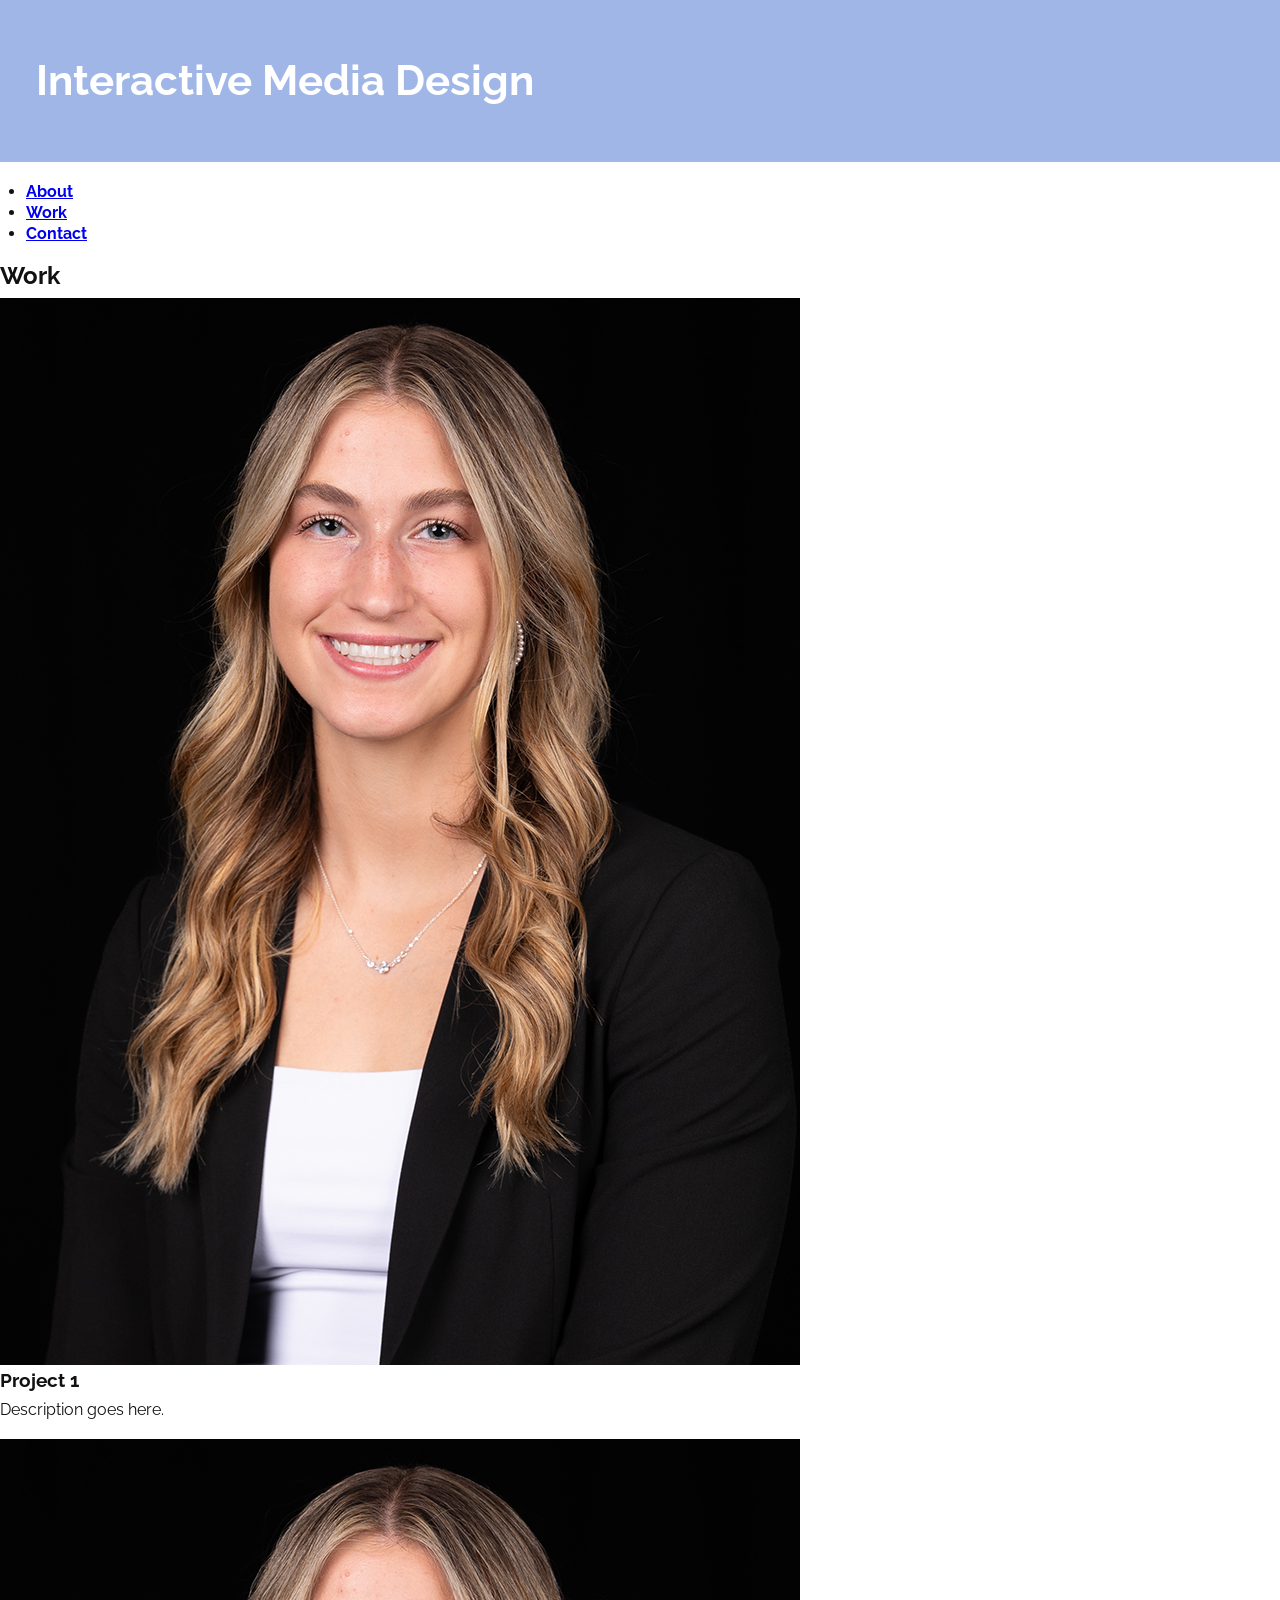
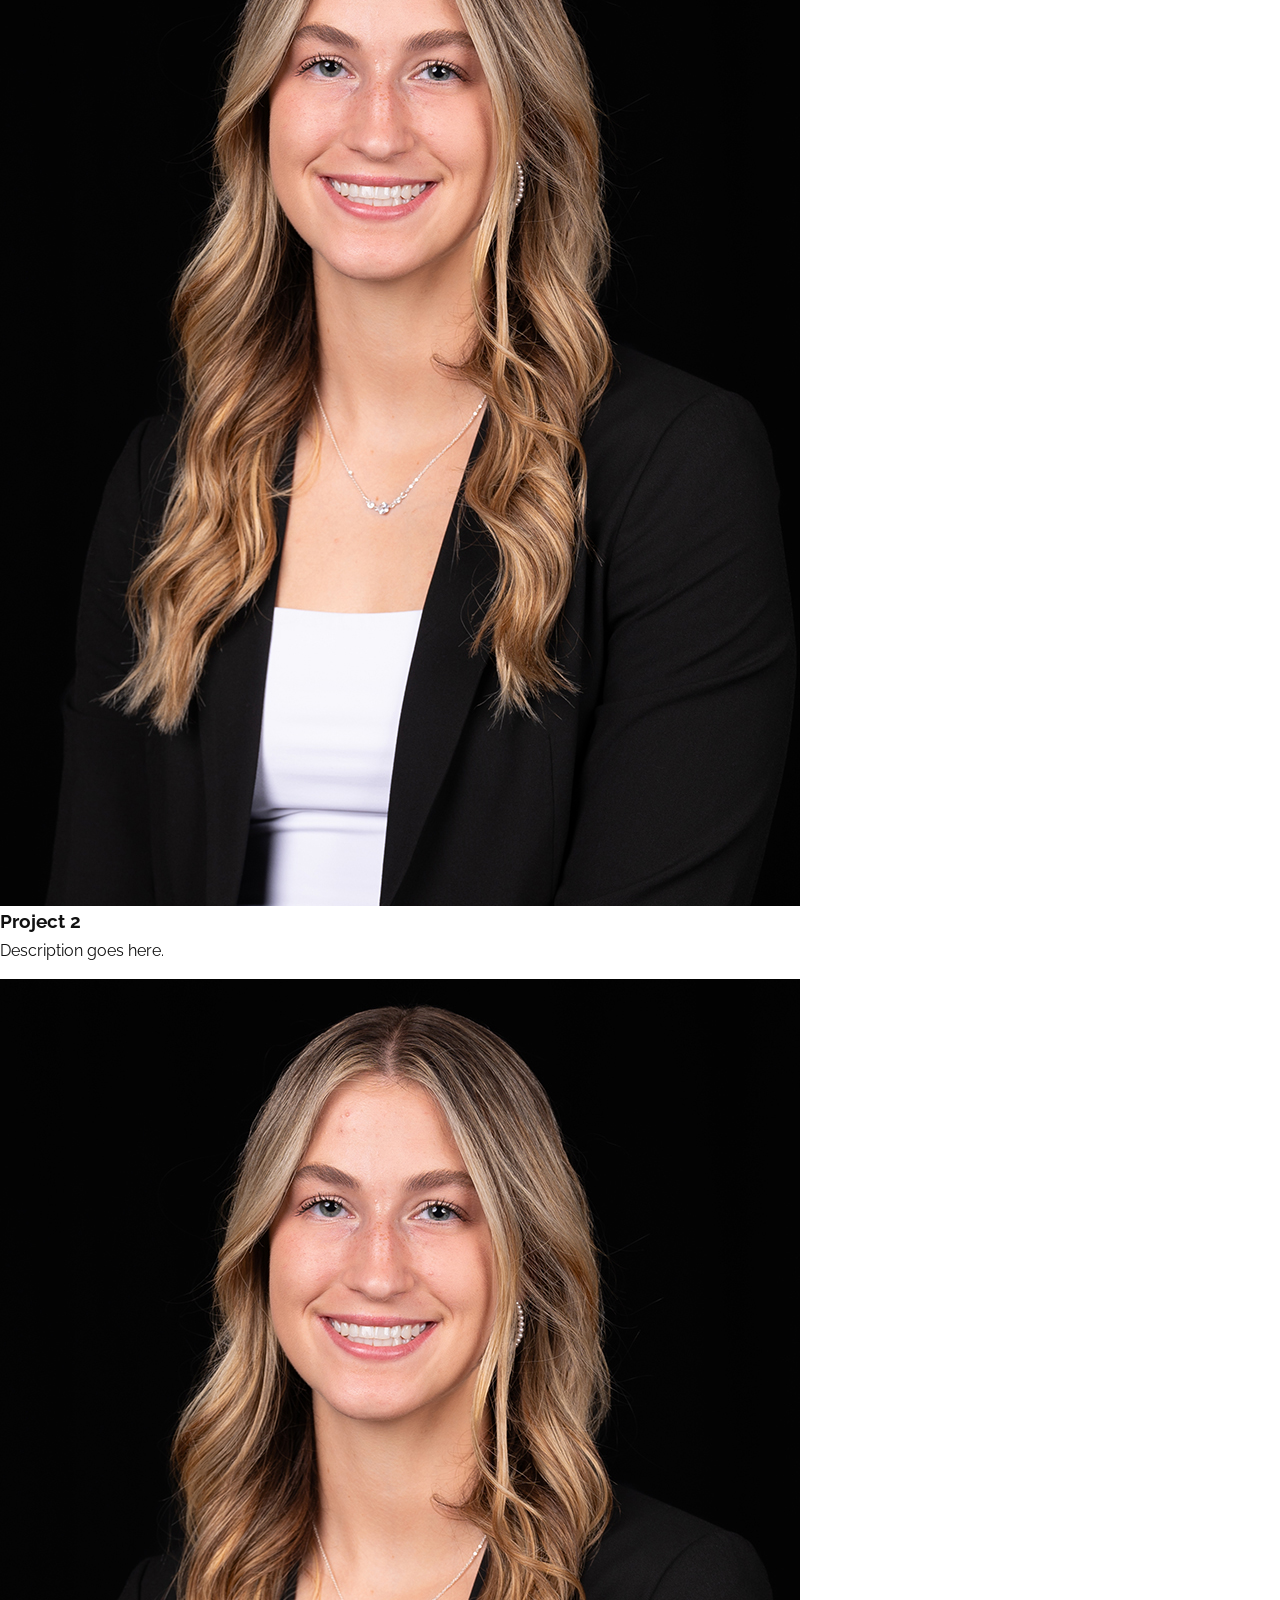
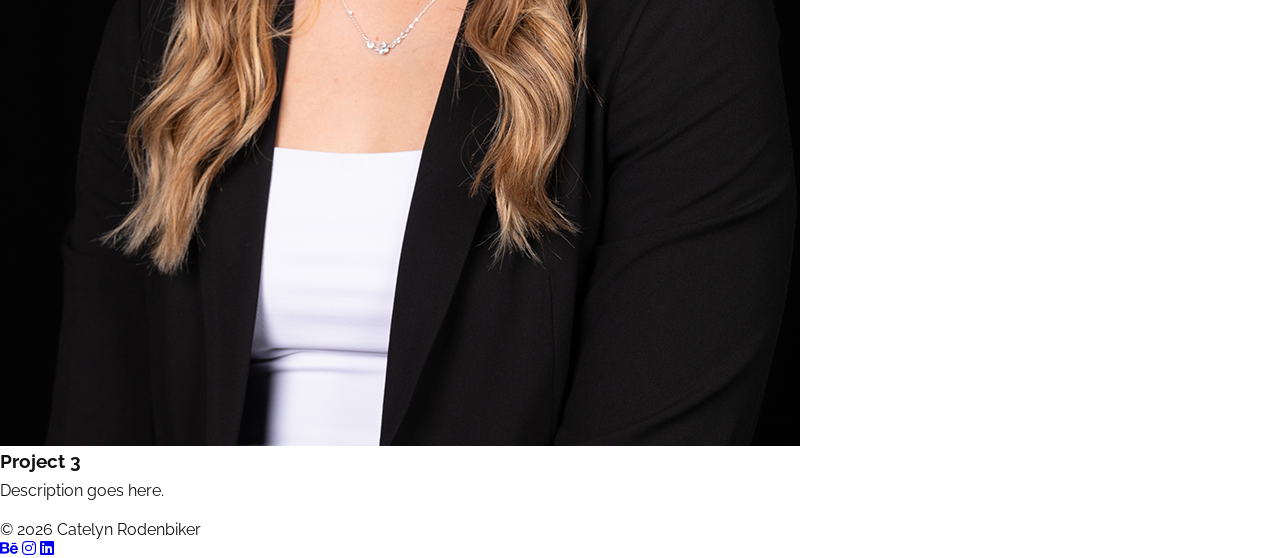
==== work.html @ 283ddfb8 "Add files via upload" ====
<!doctype html>
<html lang="en">
<head>
  <meta charset="UTF-8" />
  <meta name="viewport" content="width=device-width, initial-scale=1" />
  <title>Catelyn Rodenbiker</title>

  <link rel="preconnect" href="https://fonts.googleapis.com">
  <link rel="preconnect" href="https://fonts.gstatic.com" crossorigin>
  <link href="https://fonts.googleapis.com/css2?family=Raleway:wght;600;700&display=swap" rel="stylesheet">
  <link rel="stylesheet" href="css/style.css">
  <link rel="stylesheet" href="https://cdnjs.cloudflare.com/ajax/libs/font-awesome/6.5.2/css/all.min.css">
</head>

<body>
  <div class="container">
    <header class="hero">
      <h1>Interactive Media Design </h1>
    </header>

    <nav class="site-nav" aria-label="Primary">
      <ul>
        <li><a href="index.html">About</a></li>
        <li><a href="work.html">Work</a></li>
        <li><a href="contact.html">Contact</a></li>
      </ul>
    </nav>

    <main class="layout-work">
      <section>
        <h2>Work</h2>
      </section>

      <section class="col-span-4">
        <img src="./images/HEADSHOT_RODENBIKER.jpeg" alt="Catelyn headshot" class="circle">
        <h3>Project 1</h3>
        <p>Description goes here.</p>
      </section>

      <section class="col-span-4">
        <img src="./images/HEADSHOT_RODENBIKER.jpeg" alt="Catelyn headshot" class="circle">
        <h3>Project 2</h3>
        <p>Description goes here.</p>
      </section>

      <section class="col-span-4">
        <img src="./images/HEADSHOT_RODENBIKER.jpeg" alt="Catelyn headshot" class="circle">
        <h3>Project 3</h3>
        <p>Description goes here.</p>
      </section>
    </main>

    <footer>
      <p>&copy; 2026 Catelyn Rodenbiker</p>
      <div class="social-links" aria-label="Social media links">
        <a href="https://www.behance.net/catelynrodenbi" aria-label="Behance" target="_blank" rel="noopener noreferrer"><i class="fa-brands fa-behance"></i></a>
        <a href="#" aria-label="Instagram"><i class="fa-brands fa-instagram"></i></a>
        <a href="https://www.linkedin.com/in/catelyn-rodenbiker-b34345291/" aria-label="LinkedIn" target="_blank" rel="noopener noreferrer"><i class="fa-brands fa-linkedin"></i></a>
      </div>
    </footer>
  </div>
</body>
</html>
---- css/style.css ----
body {
  margin: 0;
  background: #ececec;
  color: #111;
  font-family: "Raleway", "Avenir Book", Avenir, "Helvetica Neue", Helvetica, Arial, sans-serif;
  background-image: url("../images/bg.png");
}
.container {
  background-color: white;
}

.page {
  width: 92%;
  max-width: 1460px;
  margin: 0 auto;
  padding-bottom: 24px;
}

header {
  background: #9fb6e6;
  padding: 58px 36px;
  margin: 0 0 20px;
}

header h1 {
  margin: 0;
  color: #fff;
  font-size: 42px;
  line-height: 1.1;
  font-weight: 700;
}

nav {
  margin-bottom: 18px;
}

nav ul {
  margin: 0;
  padding-left: 26px;
}

nav li {
  margin: 2px 0;
  font-weight: 700;
}

section h2 {
  margin: 0 0 8px;
}

section h3 {
  margin: 0 0 8px;
}

section p {
  margin: 0 0 18px;
  line-height: 1.35;
}

aside {
  margin-top: 8px;
}

.name {
  display: none;
}

.avatar {
  width: 170px;
  height: 170px;
  object-fit: cover;
  border-radius: 50%;
  border: 5px solid #9fb6e6;
}

footer {
  margin-top: 16px;
}

footer p {
  margin: 0;
}

@media (max-width: 900px) {
  .page {
    width: 94%;
  }

  header {
    padding: 30px 18px;
  }

  header h1 {
    font-size: 30px;
  }

  .avatar {
    width: 136px;
    height: 136px;
  }
}
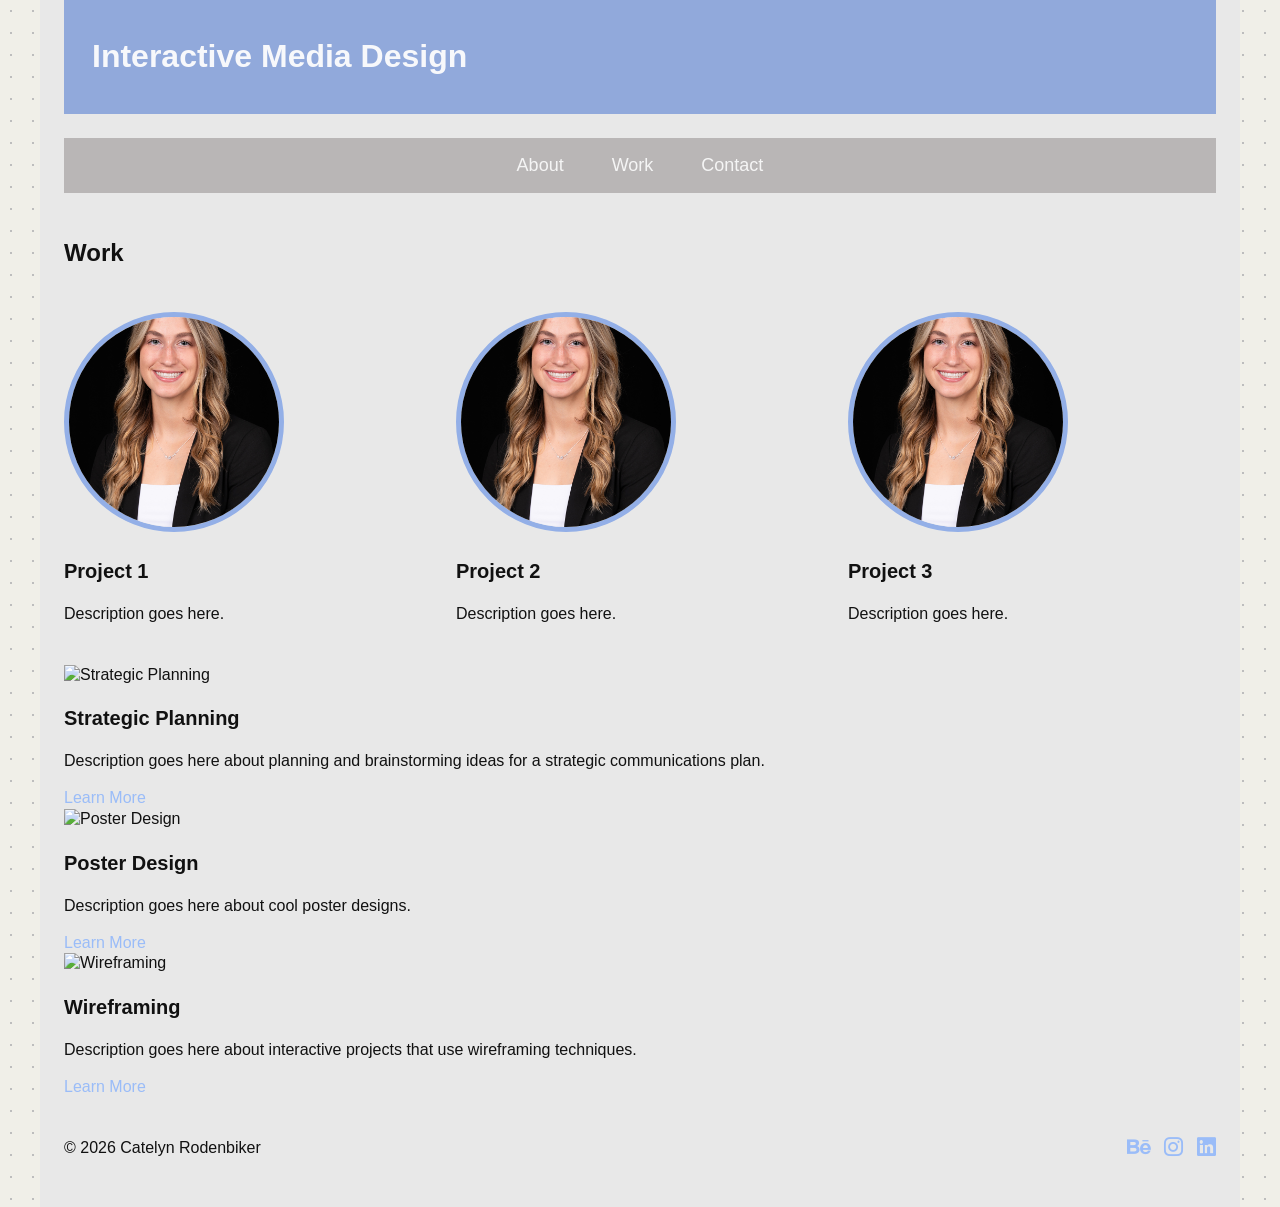
==== commit 7d06a18f: "Update work.html" ====
--- a/work.html
+++ b/work.html
@@ -49,6 +49,30 @@
         <p>Description goes here.</p>
       </section>
     </main>
+    <div class="cards">
+
+  <div class="card">
+    <img src="images/your-image.jpg" alt="Strategic Planning" />
+    <h3>Strategic Planning</h3>
+    <p>Description goes here about planning and brainstorming ideas for a strategic communications plan.</p>
+    <a href="#" class="btn">Learn More</a>
+  </div>
+
+  <div class="card">
+    <img src="images/your-image.jpg" alt="Poster Design" />
+    <h3>Poster Design</h3>
+    <p>Description goes here about cool poster designs.</p>
+    <a href="#" class="btn">Learn More</a>
+  </div>
+
+  <div class="card">
+    <img src="images/your-image.jpg" alt="Wireframing" />
+    <h3>Wireframing</h3>
+    <p>Description goes here about interactive projects that use wireframing techniques.</p>
+    <a href="#" class="btn">Learn More</a>
+  </div>
+
+</div>
 
     <footer>
       <p>&copy; 2026 Catelyn Rodenbiker</p>
--- a/css/style.css
+++ b/css/style.css
@@ -1,101 +1,218 @@
+:root {
+  --page-bg: #f0efe8;
+  --container-bg: #e8e8e8;
+  --hero-bg: #91a9db;
+  --hero-text: #f7f8fb;
+  --text: #111111;
+  --link: #4f2f93;
+  --ring: #93afe7;
+}
+
+* {
+  box-sizing: border-box;
+  font-family: "nimbus-sans", sans-serif;
+  font-weight: 400;
+  font-style: normal;
+}
+
+/* Headings: extended bold */
+h1, h2, h3, h4, h5, h6 {
+  font-family: "nimbus-sans-extended", sans-serif;
+  font-weight: 700;
+  font-style: normal;
+}
+
+/* Nav: regular (not extended, not italic) */
+nav a:link, nav a:visited {
+  font-family: "nimbus-sans", sans-serif;
+  font-weight: 400;
+  font-style: normal;
+}
+
+/* Section subheadings (h3): italicized */
+ h3 {
+  font-family: "nimbus-sans", sans-serif;
+  font-weight: 600;
+  font-style: normal;
+}
+
+/* Body paragraphs: extended light */
+p {
+  font-family: "nimbus-sans-extended", sans-serif;
+  font-weight: 400;
+  font-style: normal;
+}
+
 body {
   margin: 0;
-  background: #ececec;
-  color: #111;
-  font-family: "Raleway", "Avenir Book", Avenir, "Helvetica Neue", Helvetica, Arial, sans-serif;
-  background-image: url("../images/bg.png");
-}
+  color: var(--text);
+  line-height: 1.3;
+  background-color: var(--page-bg);
+  background-image: radial-gradient(circle, #bdbdbd 1px, transparent 1.2px);
+  background-size: 22px 22px;
+}
+
 .container {
-  background-color: white;
-}
-
-.page {
-  width: 92%;
-  max-width: 1460px;
+  background-color: var(--container-bg);
+  display: grid;
+  gap: 1.5rem;
+  grid-template-columns: repeat(12, 1fr);
   margin: 0 auto;
-  padding-bottom: 24px;
-}
-
-header {
-  background: #9fb6e6;
-  padding: 58px 36px;
-  margin: 0 0 20px;
-}
-
-header h1 {
-  margin: 0;
-  color: #fff;
-  font-size: 42px;
-  line-height: 1.1;
-  font-weight: 700;
-}
-
+  width: min(95%, 75rem);
+  min-height: 100vh;
+  padding: 0 1.5rem 2rem;
+}
+
+.container > * {
+  grid-column: span 12;
+}
+
+.hero {
+  margin: 0;
+  padding: 2rem 1.5rem;
+  background: var(--hero-bg);
+  color: var(--hero-text);
+}
+
+h1 {
+  padding: 0.25rem;
+  margin: 0;
+  font-size: 2rem;
+}
+
+h2 {
+  font-size: 1.5rem;
+}
+
+h3 {
+  font-size: 1.25rem;
+}
+
+.circle {
+  border-radius: 50%;
+  border: 5px solid var(--ring);
+  max-width: 100%;
+  width: 220px;
+  aspect-ratio: 1 / 1;
+  object-fit: cover;
+}
+
+a:link, a:visited {
+  color: #9abcf8;
+  text-decoration: none;
+}
+
+a:hover {
+  color: #728ec0;
+  text-decoration: underline;
+}
+
+.profile-wrap {
+  display: flex;
+  flex-direction: column;
+  align-items: center;
+  gap: 1rem;
+}
+
+.layout-about,
+.layout-work,
+.layout-contact {
+  display: grid;
+  grid-template-columns: repeat(12, 1fr);
+  gap: 1.5rem;
+}
+
+.layout-about > *,
+.layout-work > *,
+.layout-contact > * {
+  grid-column: span 12;
+}
+
+@media screen and (min-width: 40rem) {
+  .col-span-8 {
+    grid-column: span 8;
+  }
+  .col-span-4 {
+    grid-column: span 4;
+  }
+}
+
+footer {
+  display: flex;
+  align-items: center;
+  justify-content: space-between;
+  flex-wrap: wrap;
+  gap: 0.75rem;
+}
+
+.social-links {
+  display: flex;
+  gap: 0.85rem;
+}
+
+.social-links a:link, .social-links a:visited {
+  color: #9abcf8;
+  font-size: 1.35rem;
+  text-decoration: none;
+}
+
+.social-links a:hover {
+  color: #728ec0;
+  opacity: 1;
+}
+
+/****** Navigation *******/
 nav {
-  margin-bottom: 18px;
+  background-color: #b9b6b6;
+  padding: 0 1rem;
+  display: flex;
+  justify-content: center;
+  position: sticky;
+  top: 0;
 }
 
 nav ul {
   margin: 0;
-  padding-left: 26px;
+  padding: 0;
+  list-style: none;
+  display: flex;
+  flex-flow: row wrap;
 }
 
 nav li {
-  margin: 2px 0;
-  font-weight: 700;
-}
-
-section h2 {
-  margin: 0 0 8px;
-}
-
-section h3 {
-  margin: 0 0 8px;
-}
-
-section p {
-  margin: 0 0 18px;
-  line-height: 1.35;
-}
-
-aside {
-  margin-top: 8px;
-}
-
-.name {
-  display: none;
-}
-
-.avatar {
-  width: 170px;
-  height: 170px;
-  object-fit: cover;
-  border-radius: 50%;
-  border: 5px solid #9fb6e6;
-}
-
-footer {
-  margin-top: 16px;
-}
-
-footer p {
-  margin: 0;
-}
-
-@media (max-width: 900px) {
-  .page {
-    width: 94%;
-  }
-
-  header {
-    padding: 30px 18px;
-  }
-
-  header h1 {
-    font-size: 30px;
-  }
-
-  .avatar {
-    width: 136px;
-    height: 136px;
-  }
-}
+  margin: 0 0.5rem;
+}
+
+nav a:link, nav a:visited {
+  color: whitesmoke;
+  text-decoration: none;
+  font-size: clamp(0.9rem, 2vw, 1.125rem);
+  padding: 1rem;
+  display: block;
+  transition: ease-in-out 250ms;
+}
+
+nav a:hover {
+  background-color: #9abcf8;
+  color: whitesmoke;
+  text-decoration: none;
+}
+
+/****** Components *******/
+.button:link, .button:visited {
+  color: white;
+  background-color: #9abcf8;
+  text-align: center;
+  text-decoration: none;
+  padding: 1rem 1.75rem;
+  border-radius: 1.5rem;
+  box-shadow: 0 1.25rem .5rem rgba(0, 0, 0, .15);
+  display: inline-block;
+  margin: 0 .25rem .25rem 0;
+  transition: background-color 0.5s ease;
+  white-space: nowrap;
+}
+
+.button:hover {
+  background-color: #728ec0;
+}
